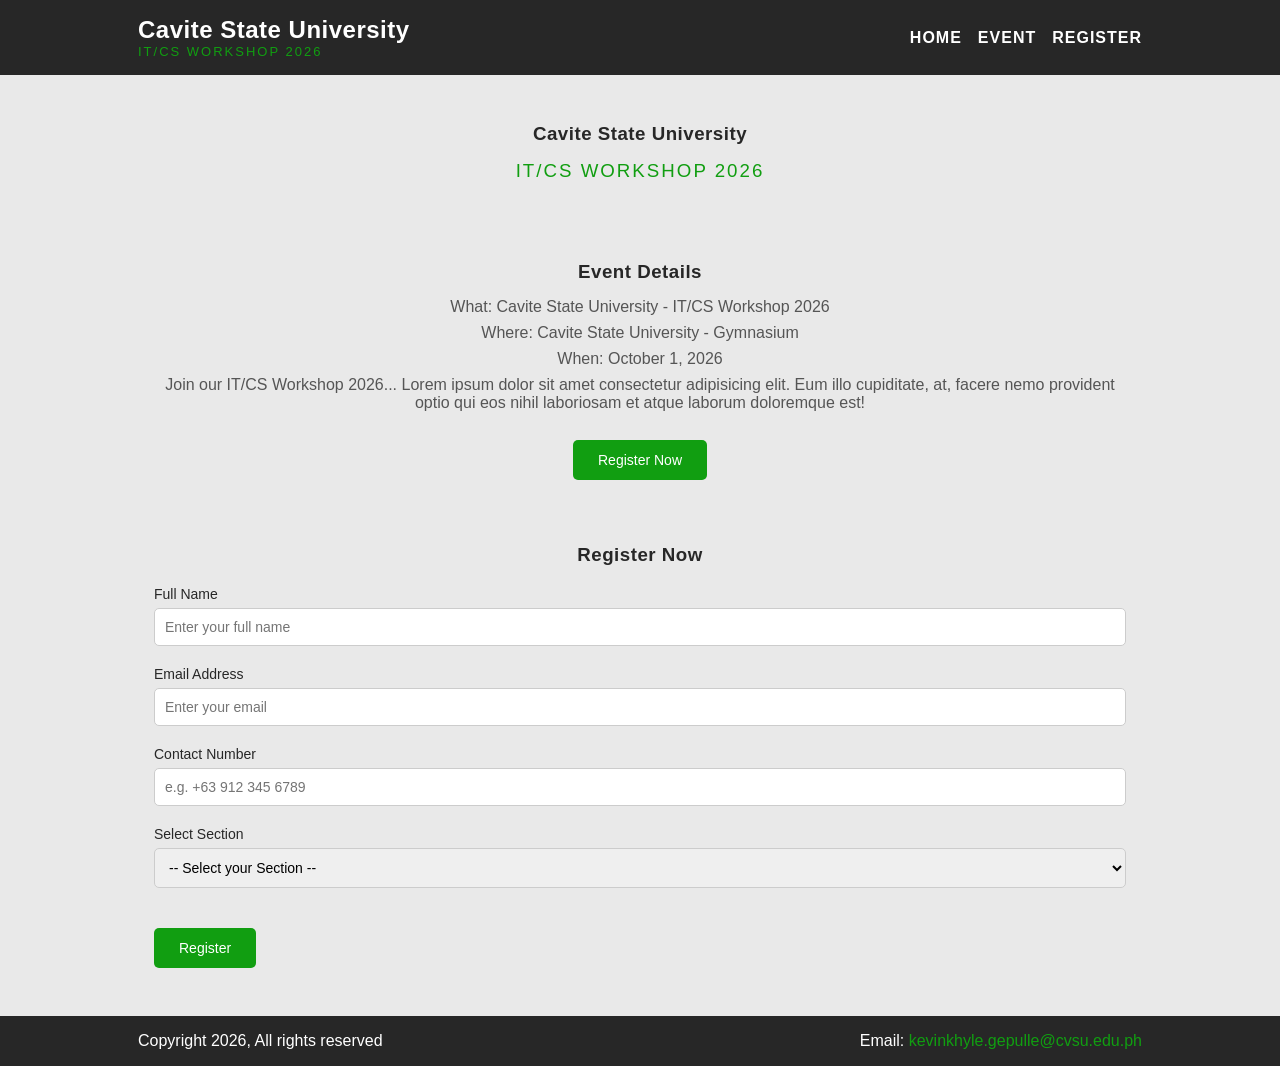
==== index.html @ 151ec272 "initial comit" ====
<!DOCTYPE html>
<html lang="en">

<head>
    <meta charset="UTF-8">
    <meta name="viewport" content="width=device-width, initial-scale=1.0">
    <title>Cavite State University - IT/CS Workshop 2026</title>

    <link rel="stylesheet" href="styles.css">
</head>

<body>
    <header>
        <div class="sub-container">
            <span class="title">
                <h2>Cavite State University</h2>
                <h3 class="uppercase normal small">IT/CS Workshop 2026</h3>
            </span>
            <nav class="navigation-bar">
                <ul>
                    <li><a href="#home">Home</a></li>
                    <li><a href="#event">Event</a></li>
                    <li><a href="#register">Register</a></li>
                </ul>
            </nav>
        </div>
    </header>
    <section class="content">
        <div class="sub-container column">
            <section class="home-section" id="home">
                <h1>Cavite State University</h1>
                <h1 class="uppercase normal">IT/CS Workshop 2026</h1>
            </section>
            <section class="event-section" id="event">
                <h1>Event Details</h1>
                <span>What: Cavite State University - IT/CS Workshop 2026</span>
                <span>Where: Cavite State University - Gymnasium</span>
                <span>When: October 1, 2026</span>
                <span>Join our IT/CS Workshop 2026... Lorem ipsum dolor sit amet consectetur adipisicing elit. Eum illo cupiditate, at, facere nemo provident optio qui eos nihil laboriosam et atque laborum doloremque est!</span>
                <button>Register Now</button>
            </section>
            <section class="register-section" id="register">
                <h1>Register Now</h1>
                <form action="#" method="post">
                    <div class="form-group">
                        <label for="fullname">Full Name</label>
                        <input type="text" id="fullname" name="fullname" placeholder="Enter your full name" required>
                    </div>

                    <div class="form-group">
                        <label for="email">Email Address</label>
                        <input type="email" id="email" name="email" placeholder="Enter your email" required>
                    </div>

                    <div class="form-group">
                        <label for="phone">Contact Number</label>
                        <input type="tel" id="phone" name="phone" placeholder="e.g. +63 912 345 6789"
                            pattern="^\+?\d{10,15}$" required>
                    </div>

                    <div class="form-group">
                        <label for="section">Select Section</label>
                        <select id="section" name="section" required>
                            <option value="">-- Select your Section --</option>
                            <option value="workshop">BSIT3A</option>
                            <option value="workshop">BSIT3B</option>
                            <option value="workshop">BSIT3C</option>
                            <option value="workshop">BSCS3A</option>
                            <option value="workshop">BSCS3B</option>
                            <option value="workshop">BSCS3C</option>
                        </select>
                    </div>

                    <button type="submit" class="btn-submit">Register</button>
                </form>
            </section>
        </div>
    </section>
    <footer>
        <div class="sub-container">
            <span class="copyright">
                <p>Copyright 2026, All rights reserved</p>
            </span>
            <span class="contacts">
                <span>Email: <a class="email"
                        href="mailto:kevinkhyle.gepulle@cvsu.edu.ph">kevinkhyle.gepulle@cvsu.edu.ph</a></span>
            </span>
        </div>
    </footer>
</body>

</html>
---- styles.css ----
*, *::before, *::after {
    box-sizing: border-box;
    margin: 0;
    padding: 0;
    font-family: Arial, Helvetica, sans-serif;
}
body {
    background-color: rgb(233, 233, 233);
}
li {
    list-style: none;
}

a {
    text-decoration: none;
}

h1, h2, h3 {
    letter-spacing: .5px;
}

h1 {
    color: rgba(39, 39, 39, 1);
    margin-bottom: 15px;
}

.small {font-size: small;}

.uppercase {
    text-transform: uppercase;
}

.normal {
    font-weight: normal;
}

header, footer, section.content {
    display: flex;
    justify-content: center;
}
header, footer {
    color: white;
    background-color: rgba(39, 39, 39, 1);
}

.sub-container {
    display: flex;
    justify-content: space-between;
    align-items: center;
    width: 100%;
    max-width: 1100px;
    padding: 1rem 3rem;
}
.sub-container.column {
    flex-direction: column;
    align-items: start;
}

.navigation-bar ul {
    display: flex;
    gap: 1rem;
}
.navigation-bar ul li a {
    color: white;
    text-transform: uppercase;
    font-weight: bold;
    letter-spacing: 1px;
}
.navigation-bar ul li a:hover {
    color: rgb(17, 158, 17);
    border-bottom: 2px solid rgb(17, 158, 17);
}

.email {
    color: rgb(17, 158, 17);
}
.email:hover {
    text-decoration: underline;
}

.home-section,
.event-section,
.register-section {
    width: 100%;
    padding: 2rem 1rem;
    border-radius: 10px;
    text-align: center;
}

.uppercase {
    text-transform: uppercase;
    letter-spacing: 2px;
}

.normal {
    font-weight: normal;
    color: rgb(17, 158, 17);
}

.event-section span {
    display: block;
    margin: 8px 0;
    color: #555;
}

button,
.btn-submit {
    margin-top: 20px;
    padding: 12px 25px;
    border: none;
    border-radius: 5px;
    background-color: rgb(17, 158, 17);
    color: white;
    cursor: pointer;
    font-size: 14px;
    transition: 0.3s ease;
}

button:hover,
.btn-submit:hover {
    background-color: rgba(39, 39, 39, 1);
}

form {
    margin-top: 20px;
    text-align: left;
}

.form-group {
    margin-bottom: 20px;
}

label {
    display: block;
    margin-bottom: 6px;
    font-size: 14px;
    color: rgba(39, 39, 39, 1);
}

input,
select {
    width: 100%;
    padding: 10px;
    border-radius: 5px;
    border: 1px solid #ccc;
    font-size: 14px;
    transition: 0.3s;
}

input:focus,
select:focus {
    outline: none;
    border-color: rgb(17, 158, 17);
}
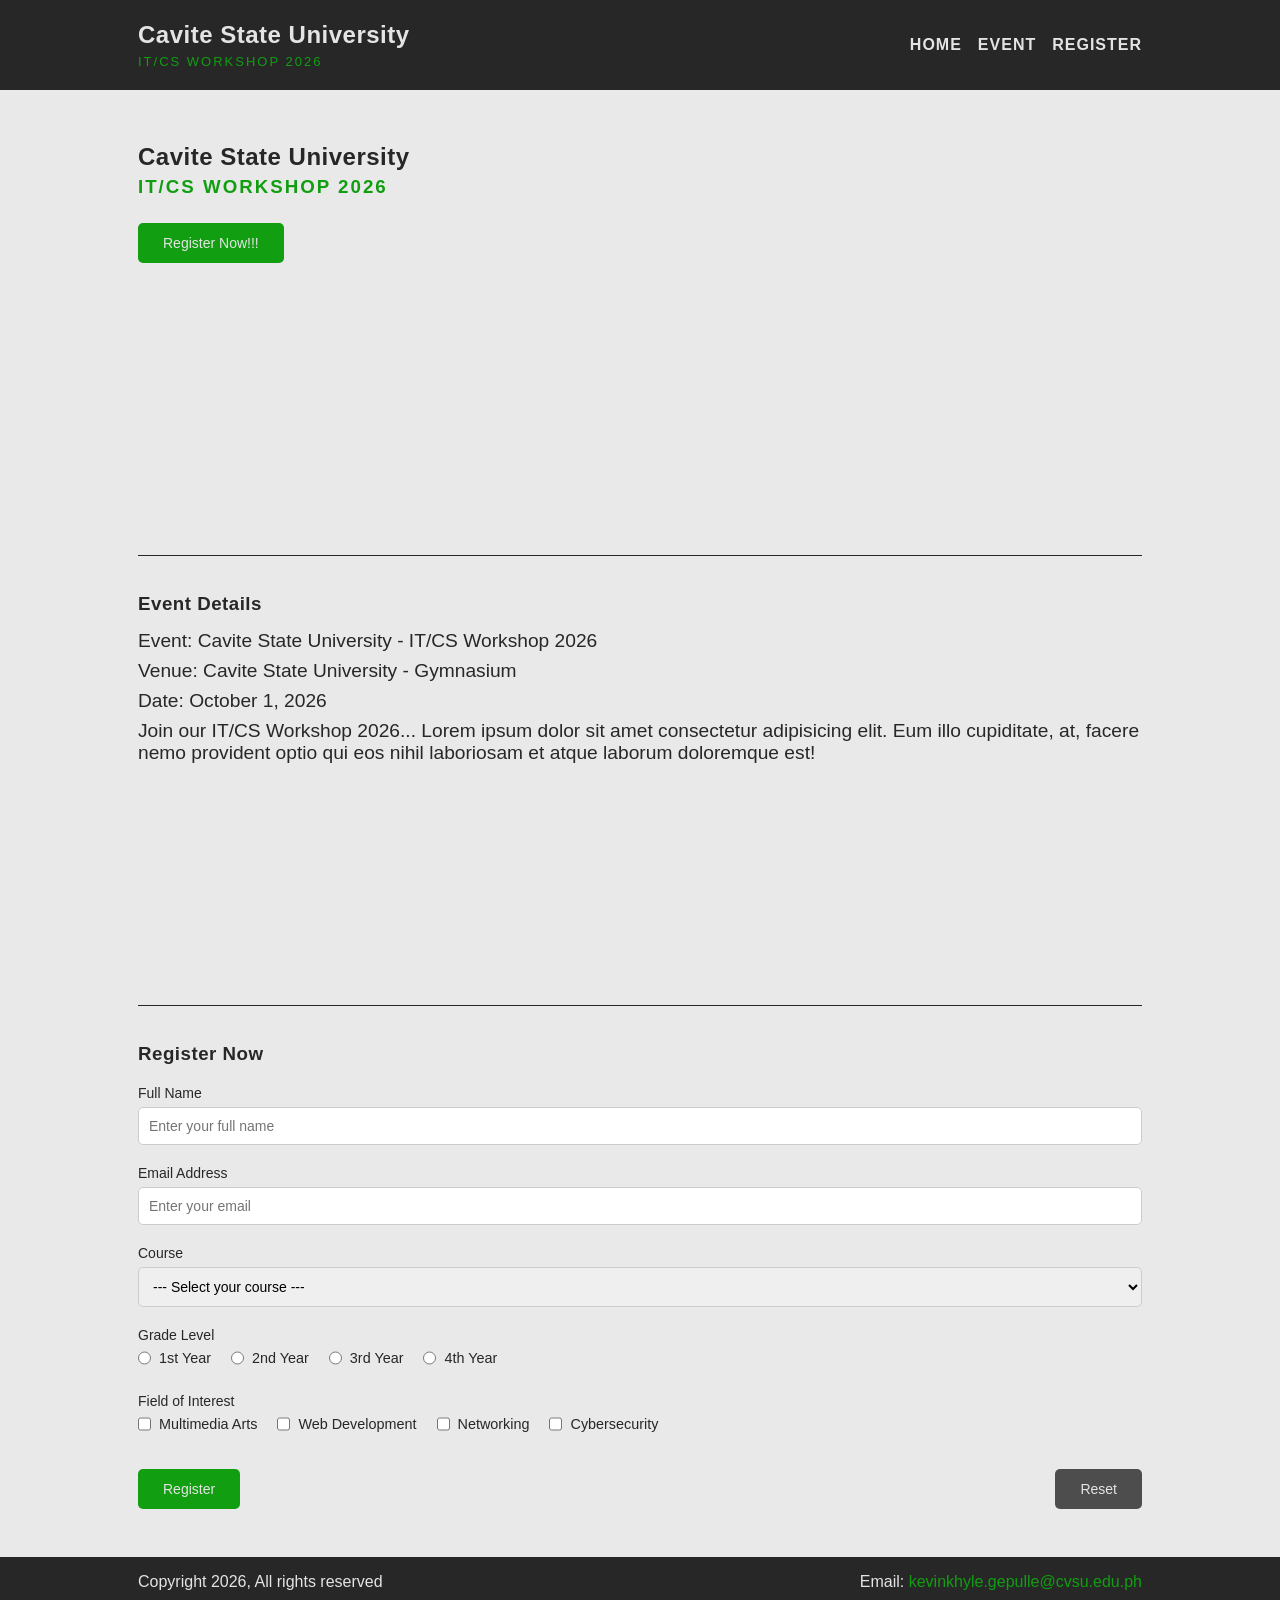
==== commit c94c6381: "part 2" ====
--- a/index.html
+++ b/index.html
@@ -13,8 +13,8 @@
     <header>
         <div class="sub-container">
             <span class="title">
-                <h2>Cavite State University</h2>
-                <h3 class="uppercase normal small">IT/CS Workshop 2026</h3>
+                <h2 class="light">Cavite State University</h2>
+                <h3 class="uppercase normal small highlight">IT/CS Workshop 2026</h3>
             </span>
             <nav class="navigation-bar">
                 <ul>
@@ -28,16 +28,18 @@
     <section class="content">
         <div class="sub-container column">
             <section class="home-section" id="home">
-                <h1>Cavite State University</h1>
-                <h1 class="uppercase normal">IT/CS Workshop 2026</h1>
+                <h2>Cavite State University</h2>
+                <h1 class="uppercase highlight">IT/CS Workshop 2026</h1>
+                <button>Register Now!!!</button>
             </section>
             <section class="event-section" id="event">
                 <h1>Event Details</h1>
-                <span>What: Cavite State University - IT/CS Workshop 2026</span>
-                <span>Where: Cavite State University - Gymnasium</span>
-                <span>When: October 1, 2026</span>
-                <span>Join our IT/CS Workshop 2026... Lorem ipsum dolor sit amet consectetur adipisicing elit. Eum illo cupiditate, at, facere nemo provident optio qui eos nihil laboriosam et atque laborum doloremque est!</span>
-                <button>Register Now</button>
+                <span>Event: Cavite State University - IT/CS Workshop 2026</span>
+                <span>Venue: Cavite State University - Gymnasium</span>
+                <span>Date: October 1, 2026</span>
+                <span>Join our IT/CS Workshop 2026... Lorem ipsum dolor sit amet consectetur adipisicing elit. Eum illo
+                    cupiditate, at, facere nemo provident optio qui eos nihil laboriosam et atque laborum doloremque
+                    est!</span>
             </section>
             <section class="register-section" id="register">
                 <h1>Register Now</h1>
@@ -53,25 +55,46 @@
                     </div>
 
                     <div class="form-group">
-                        <label for="phone">Contact Number</label>
-                        <input type="tel" id="phone" name="phone" placeholder="e.g. +63 912 345 6789"
-                            pattern="^\+?\d{10,15}$" required>
+                        <label for="course">Course</label>
+                        <select id="course">
+                            <option value="">--- Select your course ---</option>
+                            <option value="bsit">BS in Information Technology</option>
+                            <option value="bscs">BS in Computer Science</option>
+                        </select>
                     </div>
 
                     <div class="form-group">
-                        <label for="section">Select Section</label>
-                        <select id="section" name="section" required>
-                            <option value="">-- Select your Section --</option>
-                            <option value="workshop">BSIT3A</option>
-                            <option value="workshop">BSIT3B</option>
-                            <option value="workshop">BSIT3C</option>
-                            <option value="workshop">BSCS3A</option>
-                            <option value="workshop">BSCS3B</option>
-                            <option value="workshop">BSCS3C</option>
-                        </select>
+                        <label>Grade Level</label>
+                        <div class="flex-row">
+                            <label class="check-item"><input type="radio" name="level" value="1st Year"> 1st
+                                Year</label>
+                            <label class="check-item"><input type="radio" name="level" value="2nd Year"> 2nd
+                                Year</label>
+                            <label class="check-item"><input type="radio" name="level" value="3rd Year"> 3rd
+                                Year</label>
+                            <label class="check-item"><input type="radio" name="level" value="4th Year"> 4th
+                                Year</label>
+                        </div>
                     </div>
 
-                    <button type="submit" class="btn-submit">Register</button>
+                    <div class="form-group">
+                        <label>Field of Interest</label>
+                        <div class="flex-row">
+                            <label class="check-item"><input type="checkbox" name="interest" value="Multimedia Arts">
+                                Multimedia Arts</label>
+                            <label class="check-item"><input type="checkbox" name="interest" value="Web Development">
+                                Web Development</label>
+                            <label class="check-item"><input type="checkbox" name="interest" value="Networking">
+                                Networking</label>
+                            <label class="check-item"><input type="checkbox" name="interest" value="Cybersecurity">
+                                Cybersecurity</label>
+                        </div>
+                    </div>
+
+                    <div class="button-group">
+                        <button type="submit" class="btn-submit">Register</button>
+                        <button type="reset" class="btn-reset">Reset</button>
+                    </div>
                 </form>
             </section>
         </div>
--- a/styles.css
+++ b/styles.css
@@ -1,12 +1,16 @@
-*, *::before, *::after {
+*,
+*::before,
+*::after {
     box-sizing: border-box;
     margin: 0;
     padding: 0;
     font-family: Arial, Helvetica, sans-serif;
 }
+
 body {
     background-color: rgb(233, 233, 233);
 }
+
 li {
     list-style: none;
 }
@@ -15,31 +19,49 @@
     text-decoration: none;
 }
 
-h1, h2, h3 {
+h1,
+h2,
+h3 {
     letter-spacing: .5px;
+    margin: 5px 0;
+    color: rgba(39, 39, 39, 1);
 }
 
 h1 {
-    color: rgba(39, 39, 39, 1);
     margin-bottom: 15px;
 }
 
-.small {font-size: small;}
+.small {
+    font-size: small;
+}
 
 .uppercase {
     text-transform: uppercase;
+    letter-spacing: 2px;
 }
 
 .normal {
     font-weight: normal;
 }
 
-header, footer, section.content {
+.highlight {
+    color: rgb(17, 158, 17);
+}
+
+.light {
+    color: #e4e4e4;
+}
+
+header,
+footer,
+section.content {
     display: flex;
     justify-content: center;
 }
-header, footer {
-    color: white;
+
+header,
+footer {
+    color: #e4e4e4;
     background-color: rgba(39, 39, 39, 1);
 }
 
@@ -51,6 +73,7 @@
     max-width: 1100px;
     padding: 1rem 3rem;
 }
+
 .sub-container.column {
     flex-direction: column;
     align-items: start;
@@ -60,12 +83,14 @@
     display: flex;
     gap: 1rem;
 }
+
 .navigation-bar ul li a {
-    color: white;
+    color: #e4e4e4;
     text-transform: uppercase;
     font-weight: bold;
     letter-spacing: 1px;
 }
+
 .navigation-bar ul li a:hover {
     color: rgb(17, 158, 17);
     border-bottom: 2px solid rgb(17, 158, 17);
@@ -74,51 +99,61 @@
 .email {
     color: rgb(17, 158, 17);
 }
+
 .email:hover {
     text-decoration: underline;
+}
+
+.home-section,
+.event-section {
+    border-bottom: 1px solid rgba(39, 39, 39, 1);
 }
 
 .home-section,
 .event-section,
 .register-section {
     width: 100%;
-    padding: 2rem 1rem;
-    border-radius: 10px;
-    text-align: center;
-}
-
-.uppercase {
-    text-transform: uppercase;
-    letter-spacing: 2px;
-}
-
-.normal {
-    font-weight: normal;
-    color: rgb(17, 158, 17);
+    min-height: 50vh;
+    padding: 2rem 0;
+    /* border-radius: 10px; */
 }
 
 .event-section span {
     display: block;
     margin: 8px 0;
-    color: #555;
-}
-
-button,
-.btn-submit {
-    margin-top: 20px;
+    color: rgba(39, 39, 39, 1);
+    font-size: larger;
+}
+
+.button-group {
+    display: flex;
+    justify-content: space-between;
+}
+
+button {
+    margin-top: 10px;
     padding: 12px 25px;
     border: none;
     border-radius: 5px;
-    background-color: rgb(17, 158, 17);
-    color: white;
+    color: #e4e4e4;
     cursor: pointer;
     font-size: 14px;
     transition: 0.3s ease;
+    background-color: rgb(17, 158, 17);
 }
 
 button:hover,
 .btn-submit:hover {
+    opacity: 0.8;
+}
+
+.btn-reset {
     background-color: rgba(39, 39, 39, 1);
+    opacity: 0.8;
+}
+
+.btn-reset:hover {
+    opacity: 0.6;
 }
 
 form {
@@ -128,6 +163,20 @@
 
 .form-group {
     margin-bottom: 20px;
+}
+
+.flex-row {
+    display: flex;
+    gap: 20px;
+    margin-top: 5px;
+}
+
+.check-item {
+    display: flex;
+    align-items: center;
+    gap: 8px;
+    font-size: 0.9rem;
+    cursor: pointer;
 }
 
 label {
@@ -147,6 +196,14 @@
     transition: 0.3s;
 }
 
+input[type="checkbox"],
+input[type="radio"] {
+    width: auto;
+    height: 18px;
+    accent-color: rgba(39, 39, 39, 1);
+    cursor: pointer;
+}
+
 input:focus,
 select:focus {
     outline: none;
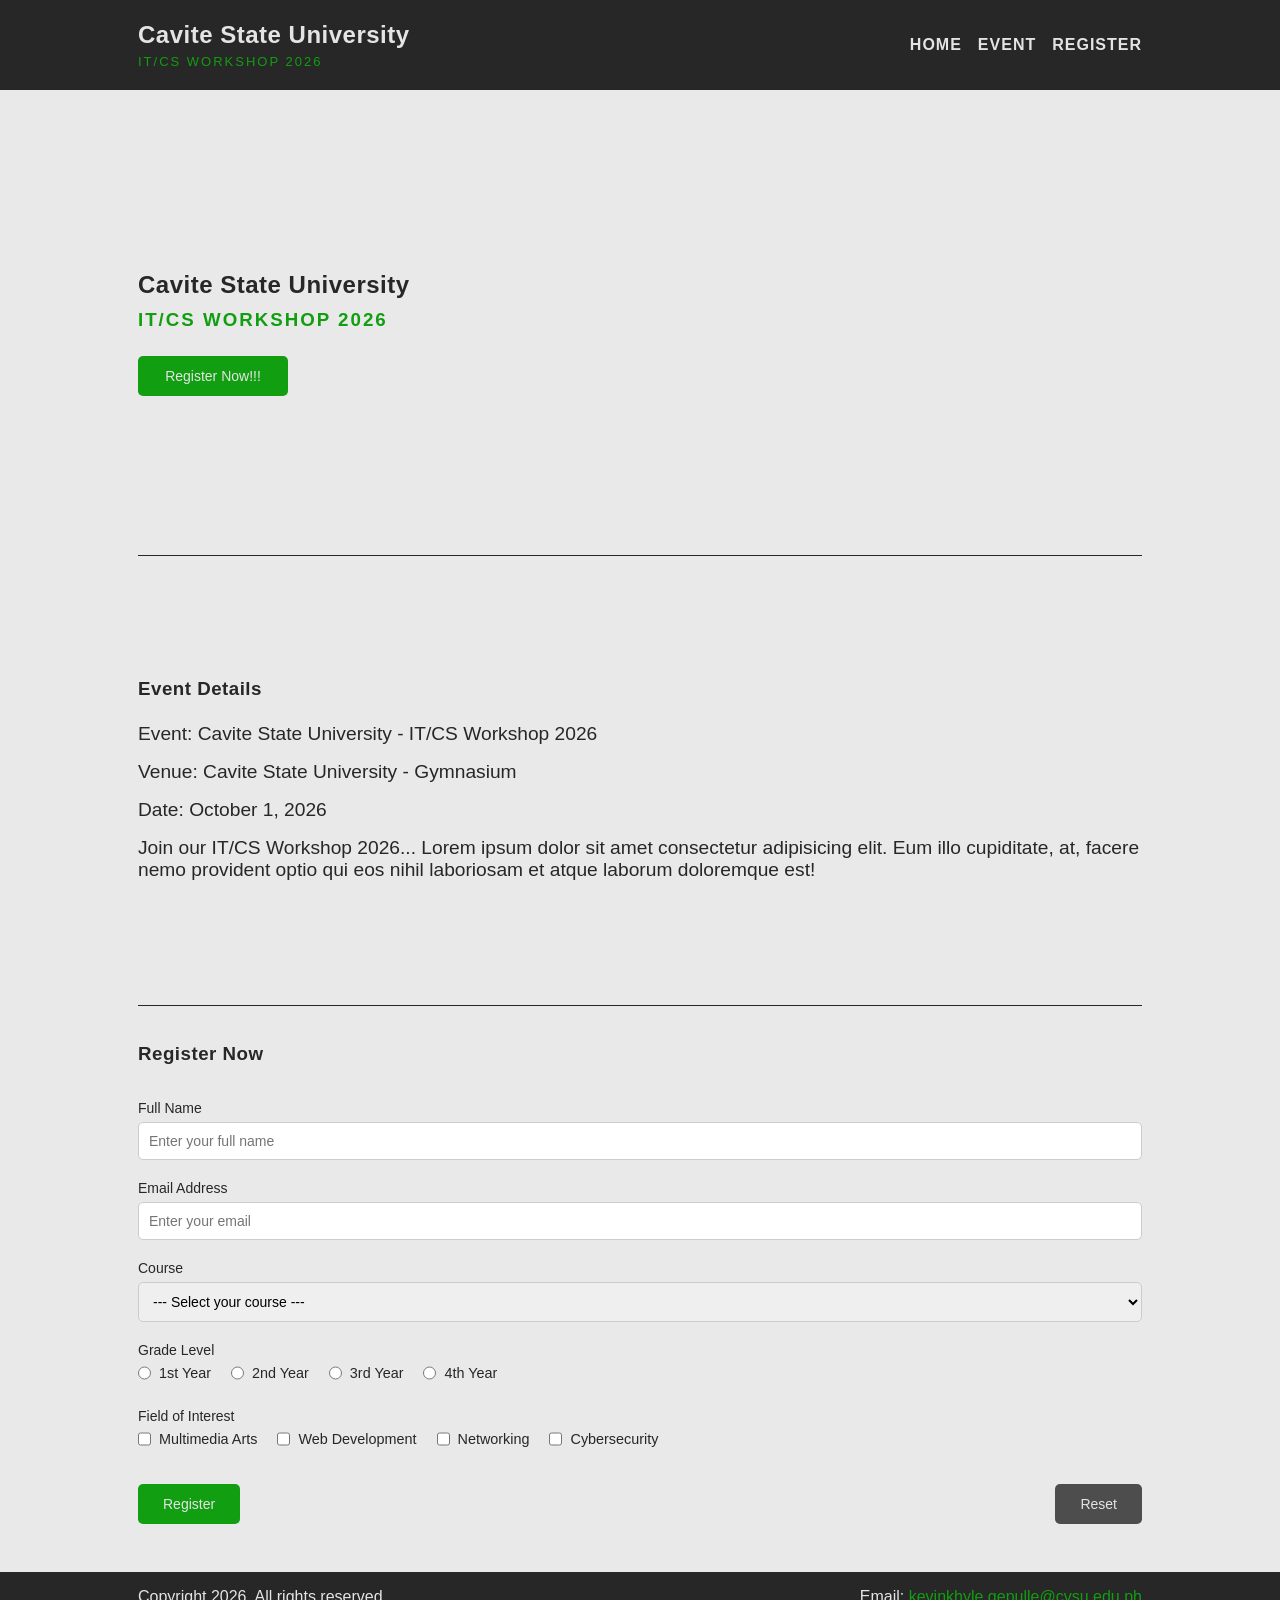
==== commit 3482c9f4: "part 2 - v2.1" ====
--- a/index.html
+++ b/index.html
@@ -1,115 +1,160 @@
-<!DOCTYPE html>
+<!doctype html>
 <html lang="en">
-
-<head>
-    <meta charset="UTF-8">
-    <meta name="viewport" content="width=device-width, initial-scale=1.0">
+  <head>
+    <meta charset="UTF-8" />
+    <meta name="viewport" content="width=device-width, initial-scale=1.0" />
     <title>Cavite State University - IT/CS Workshop 2026</title>
 
-    <link rel="stylesheet" href="styles.css">
-</head>
+    <link rel="stylesheet" href="styles.css" />
+  </head>
 
-<body>
+  <body>
     <header>
-        <div class="sub-container">
-            <span class="title">
-                <h2 class="light">Cavite State University</h2>
-                <h3 class="uppercase normal small highlight">IT/CS Workshop 2026</h3>
-            </span>
-            <nav class="navigation-bar">
-                <ul>
-                    <li><a href="#home">Home</a></li>
-                    <li><a href="#event">Event</a></li>
-                    <li><a href="#register">Register</a></li>
-                </ul>
-            </nav>
-        </div>
+      <div class="sub-container">
+        <span class="title">
+          <h2 class="light">Cavite State University</h2>
+          <h3 class="uppercase normal small highlight">IT/CS Workshop 2026</h3>
+        </span>
+        <nav class="navigation-bar">
+          <ul>
+            <li><a href="#home">Home</a></li>
+            <li><a href="#event">Event</a></li>
+            <li><a href="#register">Register</a></li>
+          </ul>
+        </nav>
+      </div>
     </header>
     <section class="content">
-        <div class="sub-container column">
-            <section class="home-section" id="home">
-                <h2>Cavite State University</h2>
-                <h1 class="uppercase highlight">IT/CS Workshop 2026</h1>
-                <button>Register Now!!!</button>
-            </section>
-            <section class="event-section" id="event">
-                <h1>Event Details</h1>
-                <span>Event: Cavite State University - IT/CS Workshop 2026</span>
-                <span>Venue: Cavite State University - Gymnasium</span>
-                <span>Date: October 1, 2026</span>
-                <span>Join our IT/CS Workshop 2026... Lorem ipsum dolor sit amet consectetur adipisicing elit. Eum illo
-                    cupiditate, at, facere nemo provident optio qui eos nihil laboriosam et atque laborum doloremque
-                    est!</span>
-            </section>
-            <section class="register-section" id="register">
-                <h1>Register Now</h1>
-                <form action="#" method="post">
-                    <div class="form-group">
-                        <label for="fullname">Full Name</label>
-                        <input type="text" id="fullname" name="fullname" placeholder="Enter your full name" required>
-                    </div>
+      <div class="sub-container column">
+        <section class="home-section" id="home">
+          <h2>Cavite State University</h2>
+          <h1 class="uppercase highlight">IT/CS Workshop 2026</h1>
+          <a href="#register" class="button">Register Now!!!</a>
+        </section>
+        <section class="event-section" id="event">
+          <h1>Event Details</h1>
+          <span>Event: Cavite State University - IT/CS Workshop 2026</span>
+          <span>Venue: Cavite State University - Gymnasium</span>
+          <span>Date: October 1, 2026</span>
+          <span
+            >Join our IT/CS Workshop 2026... Lorem ipsum dolor sit amet
+            consectetur adipisicing elit. Eum illo cupiditate, at, facere nemo
+            provident optio qui eos nihil laboriosam et atque laborum doloremque
+            est!</span
+          >
+        </section>
+        <section class="register-section" id="register">
+          <h1>Register Now</h1>
+          <form action="#" method="post">
+            <div class="form-group">
+              <label for="fullname">Full Name</label>
+              <input
+                type="text"
+                id="fullname"
+                name="fullname"
+                placeholder="Enter your full name"
+                required
+              />
+            </div>
 
-                    <div class="form-group">
-                        <label for="email">Email Address</label>
-                        <input type="email" id="email" name="email" placeholder="Enter your email" required>
-                    </div>
+            <div class="form-group">
+              <label for="email">Email Address</label>
+              <input
+                type="email"
+                id="email"
+                name="email"
+                placeholder="Enter your email"
+                required
+              />
+            </div>
 
-                    <div class="form-group">
-                        <label for="course">Course</label>
-                        <select id="course">
-                            <option value="">--- Select your course ---</option>
-                            <option value="bsit">BS in Information Technology</option>
-                            <option value="bscs">BS in Computer Science</option>
-                        </select>
-                    </div>
+            <div class="form-group">
+              <label for="course">Course</label>
+              <select id="course">
+                <option value="">--- Select your course ---</option>
+                <option value="bsit">BS in Information Technology</option>
+                <option value="bscs">BS in Computer Science</option>
+              </select>
+            </div>
 
-                    <div class="form-group">
-                        <label>Grade Level</label>
-                        <div class="flex-row">
-                            <label class="check-item"><input type="radio" name="level" value="1st Year"> 1st
-                                Year</label>
-                            <label class="check-item"><input type="radio" name="level" value="2nd Year"> 2nd
-                                Year</label>
-                            <label class="check-item"><input type="radio" name="level" value="3rd Year"> 3rd
-                                Year</label>
-                            <label class="check-item"><input type="radio" name="level" value="4th Year"> 4th
-                                Year</label>
-                        </div>
-                    </div>
+            <div class="form-group">
+              <label>Grade Level</label>
+              <div class="flex-row">
+                <label class="check-item"
+                  ><input type="radio" name="level" value="1st Year" /> 1st
+                  Year</label
+                >
+                <label class="check-item"
+                  ><input type="radio" name="level" value="2nd Year" /> 2nd
+                  Year</label
+                >
+                <label class="check-item"
+                  ><input type="radio" name="level" value="3rd Year" /> 3rd
+                  Year</label
+                >
+                <label class="check-item"
+                  ><input type="radio" name="level" value="4th Year" /> 4th
+                  Year</label
+                >
+              </div>
+            </div>
 
-                    <div class="form-group">
-                        <label>Field of Interest</label>
-                        <div class="flex-row">
-                            <label class="check-item"><input type="checkbox" name="interest" value="Multimedia Arts">
-                                Multimedia Arts</label>
-                            <label class="check-item"><input type="checkbox" name="interest" value="Web Development">
-                                Web Development</label>
-                            <label class="check-item"><input type="checkbox" name="interest" value="Networking">
-                                Networking</label>
-                            <label class="check-item"><input type="checkbox" name="interest" value="Cybersecurity">
-                                Cybersecurity</label>
-                        </div>
-                    </div>
+            <div class="form-group">
+              <label>Field of Interest</label>
+              <div class="flex-row">
+                <label class="check-item"
+                  ><input
+                    type="checkbox"
+                    name="interest"
+                    value="Multimedia Arts"
+                  />
+                  Multimedia Arts</label
+                >
+                <label class="check-item"
+                  ><input
+                    type="checkbox"
+                    name="interest"
+                    value="Web Development"
+                  />
+                  Web Development</label
+                >
+                <label class="check-item"
+                  ><input type="checkbox" name="interest" value="Networking" />
+                  Networking</label
+                >
+                <label class="check-item"
+                  ><input
+                    type="checkbox"
+                    name="interest"
+                    value="Cybersecurity"
+                  />
+                  Cybersecurity</label
+                >
+              </div>
+            </div>
 
-                    <div class="button-group">
-                        <button type="submit" class="btn-submit">Register</button>
-                        <button type="reset" class="btn-reset">Reset</button>
-                    </div>
-                </form>
-            </section>
-        </div>
+            <div class="button-group">
+              <button type="submit" class="btn-submit">Register</button>
+              <button type="reset" class="btn-reset">Reset</button>
+            </div>
+          </form>
+        </section>
+      </div>
     </section>
     <footer>
-        <div class="sub-container">
-            <span class="copyright">
-                <p>Copyright 2026, All rights reserved</p>
-            </span>
-            <span class="contacts">
-                <span>Email: <a class="email"
-                        href="mailto:kevinkhyle.gepulle@cvsu.edu.ph">kevinkhyle.gepulle@cvsu.edu.ph</a></span>
-            </span>
-        </div>
+      <div class="sub-container">
+        <span class="copyright">
+          <p>Copyright 2026, All rights reserved</p>
+        </span>
+        <span class="contacts">
+          <span
+            >Email:
+            <a class="email" href="mailto:kevinkhyle.gepulle@cvsu.edu.ph"
+              >kevinkhyle.gepulle@cvsu.edu.ph</a
+            ></span
+          >
+        </span>
+      </div>
     </footer>
-</body>
-
-</html>+  </body>
+</html>
--- a/styles.css
+++ b/styles.css
@@ -1,211 +1,221 @@
 *,
 *::before,
 *::after {
-    box-sizing: border-box;
-    margin: 0;
-    padding: 0;
-    font-family: Arial, Helvetica, sans-serif;
+  box-sizing: border-box;
+  margin: 0;
+  padding: 0;
+  font-family: Arial, Helvetica, sans-serif;
 }
 
 body {
-    background-color: rgb(233, 233, 233);
+  background-color: rgb(233, 233, 233);
 }
 
 li {
-    list-style: none;
+  list-style: none;
 }
 
 a {
-    text-decoration: none;
+  text-decoration: none;
 }
 
 h1,
 h2,
 h3 {
-    letter-spacing: .5px;
-    margin: 5px 0;
-    color: rgba(39, 39, 39, 1);
+  letter-spacing: 0.5px;
+  margin: 5px 0;
+  color: rgba(39, 39, 39, 1);
 }
 
 h1 {
-    margin-bottom: 15px;
+  margin-bottom: 15px;
 }
 
 .small {
-    font-size: small;
+  font-size: small;
 }
 
 .uppercase {
-    text-transform: uppercase;
-    letter-spacing: 2px;
+  text-transform: uppercase;
+  letter-spacing: 2px;
 }
 
 .normal {
-    font-weight: normal;
+  font-weight: normal;
 }
 
 .highlight {
-    color: rgb(17, 158, 17);
+  color: rgb(17, 158, 17);
 }
 
 .light {
-    color: #e4e4e4;
+  color: #e4e4e4;
 }
 
 header,
 footer,
 section.content {
-    display: flex;
-    justify-content: center;
+  display: flex;
+  justify-content: center;
 }
 
 header,
 footer {
-    color: #e4e4e4;
-    background-color: rgba(39, 39, 39, 1);
+  color: #e4e4e4;
+  background-color: rgba(39, 39, 39, 1);
 }
 
 .sub-container {
-    display: flex;
-    justify-content: space-between;
-    align-items: center;
-    width: 100%;
-    max-width: 1100px;
-    padding: 1rem 3rem;
+  display: flex;
+  justify-content: space-between;
+  align-items: center;
+  width: 100%;
+  max-width: 1100px;
+  padding: 1rem 3rem;
 }
 
 .sub-container.column {
-    flex-direction: column;
-    align-items: start;
+  flex-direction: column;
+  justify-content: center;
 }
 
 .navigation-bar ul {
-    display: flex;
-    gap: 1rem;
+  display: flex;
+  gap: 1rem;
 }
 
 .navigation-bar ul li a {
-    color: #e4e4e4;
-    text-transform: uppercase;
-    font-weight: bold;
-    letter-spacing: 1px;
+  color: #e4e4e4;
+  text-transform: uppercase;
+  font-weight: bold;
+  letter-spacing: 1px;
 }
 
 .navigation-bar ul li a:hover {
-    color: rgb(17, 158, 17);
-    border-bottom: 2px solid rgb(17, 158, 17);
+  color: rgb(17, 158, 17);
+  border-bottom: 2px solid rgb(17, 158, 17);
 }
 
 .email {
-    color: rgb(17, 158, 17);
+  color: rgb(17, 158, 17);
 }
 
 .email:hover {
-    text-decoration: underline;
+  text-decoration: underline;
 }
 
 .home-section,
 .event-section {
-    border-bottom: 1px solid rgba(39, 39, 39, 1);
+  border-bottom: 1px solid rgba(39, 39, 39, 1);
 }
 
 .home-section,
 .event-section,
 .register-section {
-    width: 100%;
-    min-height: 50vh;
-    padding: 2rem 0;
-    /* border-radius: 10px; */
+  width: 100%;
+  min-height: 50vh;
+  padding: 2rem 0;
+
+  display: flex;
+  flex-direction: column;
+  justify-content: center;
 }
 
 .event-section span {
-    display: block;
-    margin: 8px 0;
-    color: rgba(39, 39, 39, 1);
-    font-size: larger;
+  display: block;
+  margin: 8px 0;
+  color: rgba(39, 39, 39, 1);
+  font-size: larger;
 }
 
 .button-group {
-    display: flex;
-    justify-content: space-between;
-}
-
+  display: flex;
+  justify-content: space-between;
+}
+
+a.button {
+  width: 150px;
+  text-align: center;
+}
+
+a.button,
 button {
-    margin-top: 10px;
-    padding: 12px 25px;
-    border: none;
-    border-radius: 5px;
-    color: #e4e4e4;
-    cursor: pointer;
-    font-size: 14px;
-    transition: 0.3s ease;
-    background-color: rgb(17, 158, 17);
-}
-
+  margin-top: 10px;
+  padding: 12px 25px;
+  border: none;
+  border-radius: 5px;
+  color: #e4e4e4;
+  cursor: pointer;
+  font-size: 14px;
+  transition: 0.3s ease;
+  background-color: rgb(17, 158, 17);
+}
+
+a.button:hover,
 button:hover,
 .btn-submit:hover {
-    opacity: 0.8;
+  opacity: 0.8;
 }
 
 .btn-reset {
-    background-color: rgba(39, 39, 39, 1);
-    opacity: 0.8;
+  background-color: rgba(39, 39, 39, 1);
+  opacity: 0.8;
 }
 
 .btn-reset:hover {
-    opacity: 0.6;
+  opacity: 0.6;
 }
 
 form {
-    margin-top: 20px;
-    text-align: left;
+  margin-top: 20px;
+  text-align: left;
 }
 
 .form-group {
-    margin-bottom: 20px;
+  margin-bottom: 20px;
 }
 
 .flex-row {
-    display: flex;
-    gap: 20px;
-    margin-top: 5px;
+  display: flex;
+  gap: 20px;
+  margin-top: 5px;
 }
 
 .check-item {
-    display: flex;
-    align-items: center;
-    gap: 8px;
-    font-size: 0.9rem;
-    cursor: pointer;
+  display: flex;
+  align-items: center;
+  gap: 8px;
+  font-size: 0.9rem;
+  cursor: pointer;
 }
 
 label {
-    display: block;
-    margin-bottom: 6px;
-    font-size: 14px;
-    color: rgba(39, 39, 39, 1);
+  display: block;
+  margin-bottom: 6px;
+  font-size: 14px;
+  color: rgba(39, 39, 39, 1);
 }
 
 input,
 select {
-    width: 100%;
-    padding: 10px;
-    border-radius: 5px;
-    border: 1px solid #ccc;
-    font-size: 14px;
-    transition: 0.3s;
+  width: 100%;
+  padding: 10px;
+  border-radius: 5px;
+  border: 1px solid #ccc;
+  font-size: 14px;
+  transition: 0.3s;
 }
 
 input[type="checkbox"],
 input[type="radio"] {
-    width: auto;
-    height: 18px;
-    accent-color: rgba(39, 39, 39, 1);
-    cursor: pointer;
+  width: auto;
+  height: 18px;
+  accent-color: rgba(39, 39, 39, 1);
+  cursor: pointer;
 }
 
 input:focus,
 select:focus {
-    outline: none;
-    border-color: rgb(17, 158, 17);
-}+  outline: none;
+  border-color: rgb(17, 158, 17);
+}
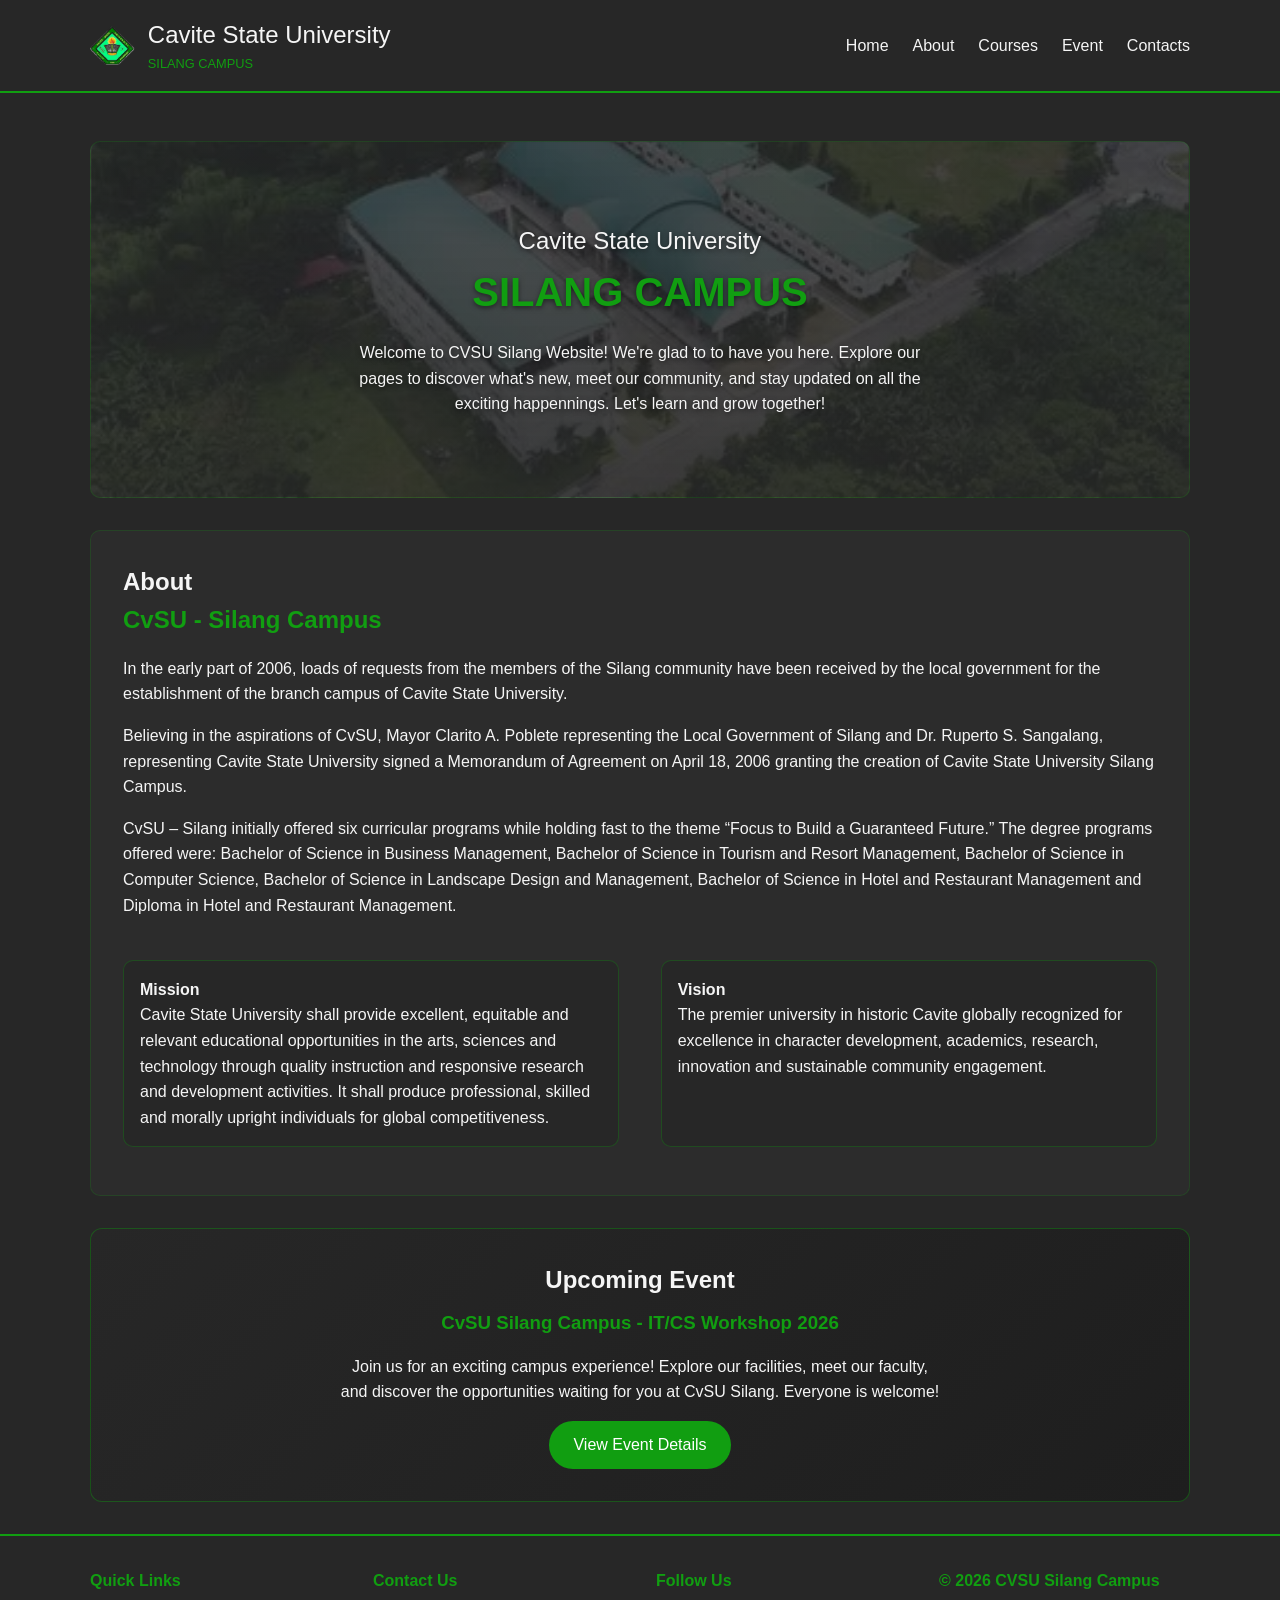
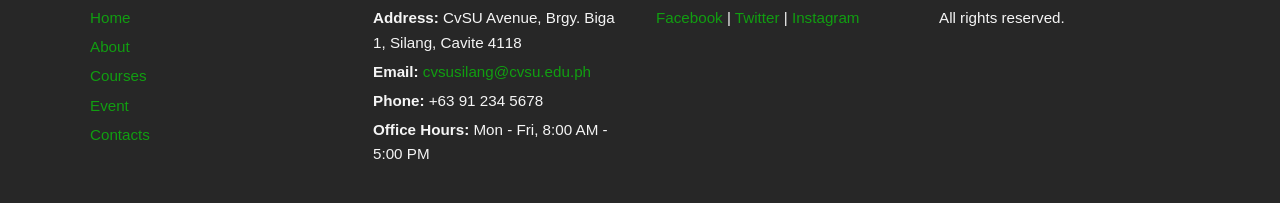
==== commit 51e88f45: "Add event page and update styles for improved layout and responsiveness - Created a new events.html " ====
--- a/index.html
+++ b/index.html
@@ -3,157 +3,161 @@
   <head>
     <meta charset="UTF-8" />
     <meta name="viewport" content="width=device-width, initial-scale=1.0" />
-    <title>Cavite State University - IT/CS Workshop 2026</title>
+    <title>Home | Cavite State University - Silang Campus</title>
 
-    <link rel="stylesheet" href="styles.css" />
+    <link rel="stylesheet" href="css/styles.css" />
+    <link rel="icon" type="image/png" href="assets/logo.png" />
+    <script src="js/script.js" defer></script>
   </head>
 
   <body>
     <header>
       <div class="sub-container">
         <span class="title">
-          <h2 class="light">Cavite State University</h2>
-          <h3 class="uppercase normal small highlight">IT/CS Workshop 2026</h3>
+          <img src="assets/logo.png" alt="CvSU Logo" class="logo" />
+          <div>
+            <h2 class="light">Cavite State University</h2>
+            <h3 class="uppercase normal small highlight">Silang Campus</h3>
+          </div>
         </span>
         <nav class="navigation-bar">
           <ul>
-            <li><a href="#home">Home</a></li>
-            <li><a href="#event">Event</a></li>
-            <li><a href="#register">Register</a></li>
+            <li><a href="index.html">Home</a></li>
+            <li><a href="index.html#about">About</a></li>
+            <li><a href="courses.html">Courses</a></li>
+            <li><a href="events.html">Event</a></li>
+            <li><a href="contact.html">Contacts</a></li>
           </ul>
         </nav>
       </div>
     </header>
     <section class="content">
       <div class="sub-container column">
-        <section class="home-section" id="home">
-          <h2>Cavite State University</h2>
-          <h1 class="uppercase highlight">IT/CS Workshop 2026</h1>
-          <a href="#register" class="button">Register Now!!!</a>
+        <section class="home-section background home-welcome-card" id="home">
+          <h2 class="shadow">Cavite State University</h2>
+          <h1 class="uppercase highlight shadow">Silang Campus</h1>
+          <p class="shadow">
+            Welcome to CVSU Silang Website! We're glad to to have you here.
+            Explore our pages to discover what's new, meet our community, and
+            stay updated on all the exciting happennings. Let's learn and grow
+            together!
+          </p>
+          <div class="blur"></div>
         </section>
-        <section class="event-section" id="event">
-          <h1>Event Details</h1>
-          <span>Event: Cavite State University - IT/CS Workshop 2026</span>
-          <span>Venue: Cavite State University - Gymnasium</span>
-          <span>Date: October 1, 2026</span>
-          <span
-            >Join our IT/CS Workshop 2026... Lorem ipsum dolor sit amet
-            consectetur adipisicing elit. Eum illo cupiditate, at, facere nemo
-            provident optio qui eos nihil laboriosam et atque laborum doloremque
-            est!</span
-          >
-        </section>
-        <section class="register-section" id="register">
-          <h1>Register Now</h1>
-          <form action="#" method="post">
-            <div class="form-group">
-              <label for="fullname">Full Name</label>
-              <input
-                type="text"
-                id="fullname"
-                name="fullname"
-                placeholder="Enter your full name"
-                required
-              />
-            </div>
-
-            <div class="form-group">
-              <label for="email">Email Address</label>
-              <input
-                type="email"
-                id="email"
-                name="email"
-                placeholder="Enter your email"
-                required
-              />
-            </div>
-
-            <div class="form-group">
-              <label for="course">Course</label>
-              <select id="course">
-                <option value="">--- Select your course ---</option>
-                <option value="bsit">BS in Information Technology</option>
-                <option value="bscs">BS in Computer Science</option>
-              </select>
-            </div>
-
-            <div class="form-group">
-              <label>Grade Level</label>
-              <div class="flex-row">
-                <label class="check-item"
-                  ><input type="radio" name="level" value="1st Year" /> 1st
-                  Year</label
-                >
-                <label class="check-item"
-                  ><input type="radio" name="level" value="2nd Year" /> 2nd
-                  Year</label
-                >
-                <label class="check-item"
-                  ><input type="radio" name="level" value="3rd Year" /> 3rd
-                  Year</label
-                >
-                <label class="check-item"
-                  ><input type="radio" name="level" value="4th Year" /> 4th
-                  Year</label
-                >
-              </div>
-            </div>
-
-            <div class="form-group">
-              <label>Field of Interest</label>
-              <div class="flex-row">
-                <label class="check-item"
-                  ><input
-                    type="checkbox"
-                    name="interest"
-                    value="Multimedia Arts"
-                  />
-                  Multimedia Arts</label
-                >
-                <label class="check-item"
-                  ><input
-                    type="checkbox"
-                    name="interest"
-                    value="Web Development"
-                  />
-                  Web Development</label
-                >
-                <label class="check-item"
-                  ><input type="checkbox" name="interest" value="Networking" />
-                  Networking</label
-                >
-                <label class="check-item"
-                  ><input
-                    type="checkbox"
-                    name="interest"
-                    value="Cybersecurity"
-                  />
-                  Cybersecurity</label
-                >
-              </div>
-            </div>
-
-            <div class="button-group">
-              <button type="submit" class="btn-submit">Register</button>
-              <button type="reset" class="btn-reset">Reset</button>
-            </div>
-          </form>
+        <section class="about-section" id="about">
+          <h2>
+            About
+            <span class="highlight"> CvSU - Silang Campus </span>
+          </h2>
+          <span>
+            In the early part of 2006, loads of requests from the members of the
+            Silang community have been received by the local government for the
+            establishment of the branch campus of Cavite State University.
+          </span>
+          <span>
+            Believing in the aspirations of CvSU, Mayor Clarito A. Poblete
+            representing the Local Government of Silang and Dr. Ruperto S.
+            Sangalang, representing Cavite State University signed a Memorandum
+            of Agreement on April 18, 2006 granting the creation of Cavite State
+            University Silang Campus.
+          </span>
+          <span>
+            CvSU – Silang initially offered six curricular programs while
+            holding fast to the theme “Focus to Build a Guaranteed Future.” The
+            degree programs offered were: Bachelor of Science in Business
+            Management, Bachelor of Science in Tourism and Resort Management,
+            Bachelor of Science in Computer Science, Bachelor of Science in
+            Landscape Design and Management, Bachelor of Science in Hotel and
+            Restaurant Management and Diploma in Hotel and Restaurant
+            Management.
+          </span>
+          <br />
+          <div style="display: flex; justify-content: space-between; gap: 1rem">
+            <span class="mission card">
+              <h4>Mission</h4>
+              Cavite State University shall provide excellent, equitable and
+              relevant educational opportunities in the arts, sciences and
+              technology through quality instruction and responsive research and
+              development activities. It shall produce professional, skilled and
+              morally upright individuals for global competitiveness.
+            </span>
+            <span class="vision card">
+              <h4>Vision</h4>
+              The premier university in historic Cavite globally recognized for
+              excellence in character development, academics, research,
+              innovation and sustainable community engagement.
+            </span>
+          </div>
         </section>
       </div>
     </section>
+    <section class="event-invite">
+      <div class="sub-container">
+        <div class="event-card">
+          <h2>Upcoming Event</h2>
+          <h3 class="highlight">CvSU Silang Campus - IT/CS Workshop 2026</h3>
+          <p>
+            Join us for an exciting campus experience! Explore our facilities,
+            meet our faculty, and discover the opportunities waiting for you at
+            CvSU Silang. Everyone is welcome!
+          </p>
+          <a href="events.html" class="btn-event">View Event Details</a>
+        </div>
+      </div>
+    </section>
+
     <footer>
-      <div class="sub-container">
-        <span class="copyright">
-          <p>Copyright 2026, All rights reserved</p>
-        </span>
-        <span class="contacts">
-          <span
-            >Email:
-            <a class="email" href="mailto:kevinkhyle.gepulle@cvsu.edu.ph"
-              >kevinkhyle.gepulle@cvsu.edu.ph</a
-            ></span
-          >
-        </span>
+      <div class="sub-container footer-grid">
+        <!-- Quick Links -->
+        <div class="footer-box">
+          <h4>Quick Links</h4>
+          <ul>
+            <li><a href="index.html">Home</a></li>
+            <li><a href="index.html#about">About</a></li>
+            <li><a href="courses.html">Courses</a></li>
+            <li><a href="events.html">Event</a></li>
+            <li><a href="contact.html">Contacts</a></li>
+          </ul>
+        </div>
+
+        <!-- About / Address -->
+        <div class="footer-box">
+          <h4>Contact Us</h4>
+          <p>
+            <strong>Address:</strong> CvSU Avenue, Brgy. Biga 1, Silang, Cavite
+            4118
+          </p>
+          <p>
+            <strong>Email:</strong>
+            <a href="mailto:cvsusilang@cvsu.edu.ph">cvsusilang@cvsu.edu.ph</a>
+          </p>
+          <p><strong>Phone:</strong> +63 91 234 5678</p>
+          <p><strong>Office Hours:</strong> Mon - Fri, 8:00 AM - 5:00 PM</p>
+        </div>
+
+        <!-- Social Media -->
+        <div class="footer-box">
+          <h4>Follow Us</h4>
+          <p>
+            <a
+              href="https://www.facebook.com/CaviteStateUniversitySilangCampus"
+              target="_blank"
+              >Facebook</a
+            >
+            |
+            <a href="https://twitter.com/CVSUSilang" target="_blank">Twitter</a>
+            |
+            <a href="https://www.instagram.com/CVSUSilang/" target="_blank"
+              >Instagram</a
+            >
+          </p>
+        </div>
+
+        <!-- Copyright -->
+        <div class="footer-box">
+          <h4>© 2026 CVSU Silang Campus</h4>
+          <p>All rights reserved.</p>
+        </div>
       </div>
     </footer>
   </body>
--- a/css/styles.css
+++ b/css/styles.css
@@ -0,0 +1,304 @@
+/* RESET */
+* {
+  margin: 0;
+  padding: 0;
+  box-sizing: border-box;
+  font-family: "Segoe UI", sans-serif;
+}
+
+body {
+  background-color: rgba(39, 39, 39, 1);
+  color: #f5f5f5;
+  line-height: 1.6;
+}
+
+.content {
+  padding-top: 3rem !important;
+}
+
+/* CONTAINER */
+.sub-container {
+  width: 90%;
+  max-width: 1100px;
+  margin: auto;
+}
+
+.column {
+  display: flex;
+  flex-direction: column;
+  gap: 2rem;
+}
+
+/* HEADER */
+header {
+  background: rgba(39, 39, 39, 0.95);
+  border-bottom: 2px solid rgba(17, 158, 17, 1);
+  position: sticky;
+  top: 0;
+  z-index: 1000;
+}
+
+header .sub-container {
+  display: flex;
+  justify-content: space-between;
+  align-items: center;
+  padding: 1rem 0;
+}
+
+.title h2 {
+  font-weight: 300;
+}
+
+.title h3 {
+  color: rgba(17, 158, 17, 1);
+}
+
+/* HEADER LOGO */
+.title {
+  display: flex;
+  align-items: center;
+  gap: 0.8rem;
+}
+
+.logo {
+  width: 45px;
+  height: 45px;
+  object-fit: contain;
+  border-radius: 50%;
+  transition: 0.3s;
+}
+
+.logo:hover {
+  transform: scale(1.1);
+}
+
+/* NAVIGATION */
+.navigation-bar ul {
+  display: flex;
+  list-style: none;
+  gap: 1.5rem;
+}
+
+.navigation-bar a {
+  text-decoration: none;
+  color: #f5f5f5;
+  transition: 0.3s;
+}
+
+.navigation-bar a:hover {
+  color: rgba(17, 158, 17, 1);
+}
+
+/* HOME SECTION */
+.home-section {
+  position: relative;
+  text-align: center;
+  padding: 5rem 2rem;
+  border-radius: 10px;
+  overflow: hidden;
+  background:
+    linear-gradient(rgba(39, 39, 39, 0.8), rgba(39, 39, 39, 0.9)),
+    url("../assets/home-background.png");
+  background-size: cover;
+  background-position: center;
+  border: 1px solid rgba(17, 158, 17, 0.2);
+}
+
+.home-section h1 {
+  font-size: 2.5rem;
+  color: rgba(17, 158, 17, 1);
+}
+
+.home-section h2 {
+  font-weight: 300;
+}
+
+.home-section p {
+  margin-top: 1rem;
+  max-width: 600px;
+  margin-inline: auto;
+}
+
+/* ABOUT */
+.about-section {
+  background: rgba(50, 50, 50, 0.5);
+  padding: 2rem;
+  border-radius: 10px;
+  border: 1px solid rgba(17, 158, 17, 0.2);
+
+  scroll-margin-top: 6rem;
+}
+
+.about-section h2 {
+  margin-bottom: 1rem;
+}
+
+.highlight {
+  color: rgba(17, 158, 17, 1);
+}
+
+.about-section span {
+  display: block;
+  margin-bottom: 1rem;
+}
+
+/* CARDS */
+.card {
+  background: rgba(39, 39, 39, 1);
+  border: 1px solid rgba(17, 158, 17, 0.3);
+  padding: 1rem;
+  border-radius: 10px;
+  width: 48%;
+  transition: 0.3s;
+}
+
+.card:hover {
+  transform: translateY(-5px);
+  border-color: rgba(17, 158, 17, 1);
+}
+
+/* FLEX ROW */
+.flex-row {
+  display: flex;
+  flex-wrap: wrap;
+  gap: 1rem;
+}
+
+/* FOOTER */
+footer {
+  background: rgba(39, 39, 39, 1);
+  border-top: 2px solid rgba(17, 158, 17, 1);
+  margin-top: 2rem;
+}
+
+.footer-grid {
+  display: grid;
+  grid-template-columns: repeat(auto-fit, minmax(200px, 1fr));
+  gap: 2rem;
+  padding: 2rem 0;
+}
+
+.footer-box {
+  width: 100%;
+}
+
+.footer-box h4 {
+  color: #119e11; /* CvSU green accent */
+  margin-bottom: 0.8rem;
+}
+
+.footer-box p,
+.footer-box ul,
+.footer-box li {
+  margin: 0.3rem 0;
+  font-size: 0.95rem;
+}
+
+.footer-box ul {
+  list-style: none;
+  padding: 0;
+}
+
+.footer-box a {
+  color: #119e11;
+  text-decoration: none;
+  transition: color 0.2s;
+}
+
+.footer-box a:hover {
+  text-decoration: underline;
+  color: #0d7a0d;
+}
+
+@media (max-width: 600px) {
+  .footer-grid {
+    grid-template-columns: 1fr;
+    gap: 1rem;
+  }
+}
+
+/* UTILITIES */
+.uppercase {
+  text-transform: uppercase;
+}
+
+.small {
+  font-size: 0.8rem;
+}
+
+.light {
+  font-weight: 300;
+}
+
+.normal {
+  font-weight: 400;
+}
+
+.shadow {
+  text-shadow: 0 2px 5px rgba(0, 0, 0, 0.5);
+}
+
+/* RESPONSIVE */
+@media (max-width: 768px) {
+  .navigation-bar ul {
+    flex-direction: column;
+    gap: 0.5rem;
+  }
+
+  header .sub-container {
+    flex-direction: column;
+    align-items: flex-start;
+  }
+
+  .card {
+    width: 100%;
+  }
+}
+
+/* EVENT INVITE SECTION */
+.event-invite {
+  margin-top: 2rem;
+}
+
+.event-card {
+  background: linear-gradient(135deg, rgba(39, 39, 39, 1), rgba(30, 30, 30, 1));
+  border: 1px solid rgba(17, 158, 17, 0.4);
+  padding: 2rem;
+  border-radius: 12px;
+  text-align: center;
+  transition: 0.3s;
+  position: relative;
+  overflow: hidden;
+}
+
+.event-card:hover {
+  background: rgba(17, 158, 17, 0.08);
+}
+
+.event-card h2 {
+  margin-bottom: 0.5rem;
+}
+
+.event-card p {
+  margin: 1rem 0;
+  max-width: 600px;
+  margin-inline: auto;
+}
+
+/* BUTTON */
+.btn-event {
+  display: inline-block;
+  padding: 0.7rem 1.5rem;
+  background: rgba(17, 158, 17, 1);
+  color: white;
+  border-radius: 30px;
+  text-decoration: none;
+  transition: 0.3s;
+  font-weight: 500;
+  z-index: 2;
+}
+
+.btn-event:hover {
+  background: rgb(12, 120, 12);
+  transform: scale(1.05);
+}
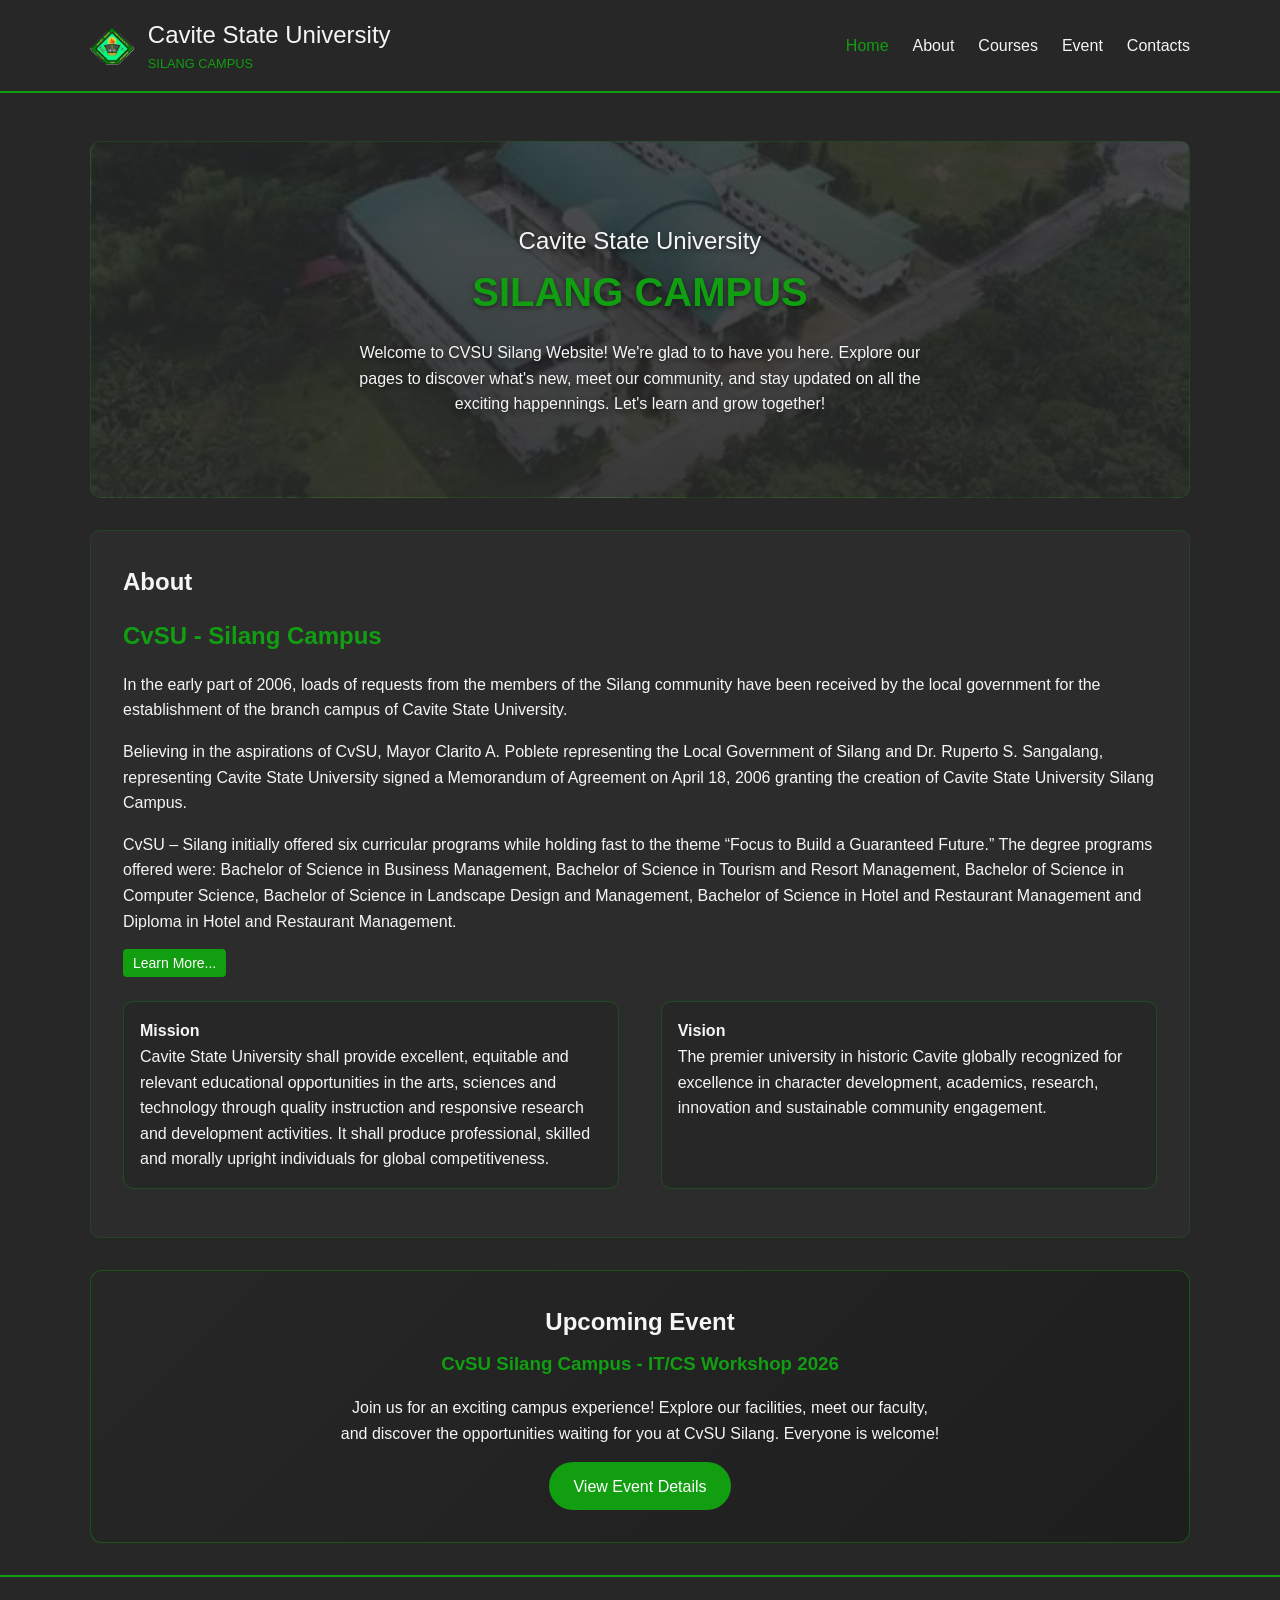
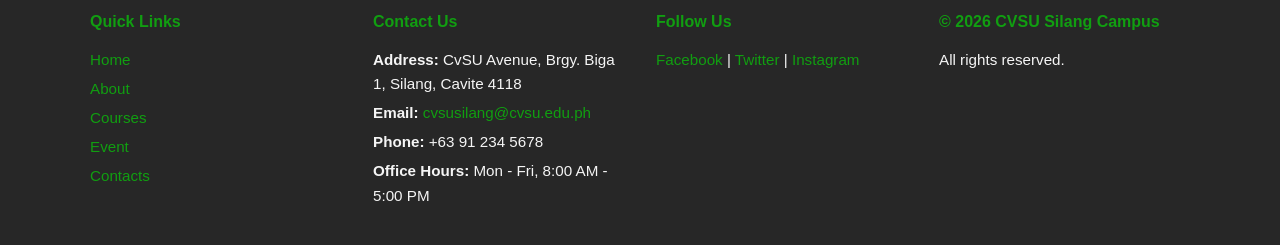
==== commit b3537b27: "Add About page and update navigation links for consistency" ====
--- a/index.html
+++ b/index.html
@@ -22,8 +22,8 @@
         </span>
         <nav class="navigation-bar">
           <ul>
-            <li><a href="index.html">Home</a></li>
-            <li><a href="index.html#about">About</a></li>
+            <li><a href="index.html" class="active">Home</a></li>
+            <li><a href="about.html">About</a></li>
             <li><a href="courses.html">Courses</a></li>
             <li><a href="events.html">Event</a></li>
             <li><a href="contact.html">Contacts</a></li>
@@ -46,7 +46,7 @@
         </section>
         <section class="about-section" id="about">
           <h2>
-            About
+            <span> About </span>
             <span class="highlight"> CvSU - Silang Campus </span>
           </h2>
           <span>
@@ -71,6 +71,8 @@
             Restaurant Management and Diploma in Hotel and Restaurant
             Management.
           </span>
+          <a href="about.html" class="btn-more"> Learn More... </a>
+          <br />
           <br />
           <div style="display: flex; justify-content: space-between; gap: 1rem">
             <span class="mission card">
@@ -113,7 +115,7 @@
           <h4>Quick Links</h4>
           <ul>
             <li><a href="index.html">Home</a></li>
-            <li><a href="index.html#about">About</a></li>
+            <li><a href="about.html">About</a></li>
             <li><a href="courses.html">Courses</a></li>
             <li><a href="events.html">Event</a></li>
             <li><a href="contact.html">Contacts</a></li>
--- a/css/styles.css
+++ b/css/styles.css
@@ -83,10 +83,18 @@
   text-decoration: none;
   color: #f5f5f5;
   transition: 0.3s;
+  padding: 0.25rem 0;
 }
 
 .navigation-bar a:hover {
+  color: rgba(17, 158, 17, 0.75);
+  border-bottom: 2px solid rgba(17, 158, 17, 0.75);
+}
+
+/* Active Nav Button */
+.navigation-bar a.active {
   color: rgba(17, 158, 17, 1);
+  font-weight: 500;
 }
 
 /* HOME SECTION */
@@ -298,7 +306,18 @@
   z-index: 2;
 }
 
+.btn-more:hover,
 .btn-event:hover {
   background: rgb(12, 120, 12);
   transform: scale(1.05);
 }
+
+.btn-more {
+  background-color: rgba(17, 158, 17, 1);
+  color: #fff;
+  padding: 6px 10px;
+  text-decoration: none;
+  border-radius: 4px;
+  font-size: 14px;
+  transition: 0.3s;
+}
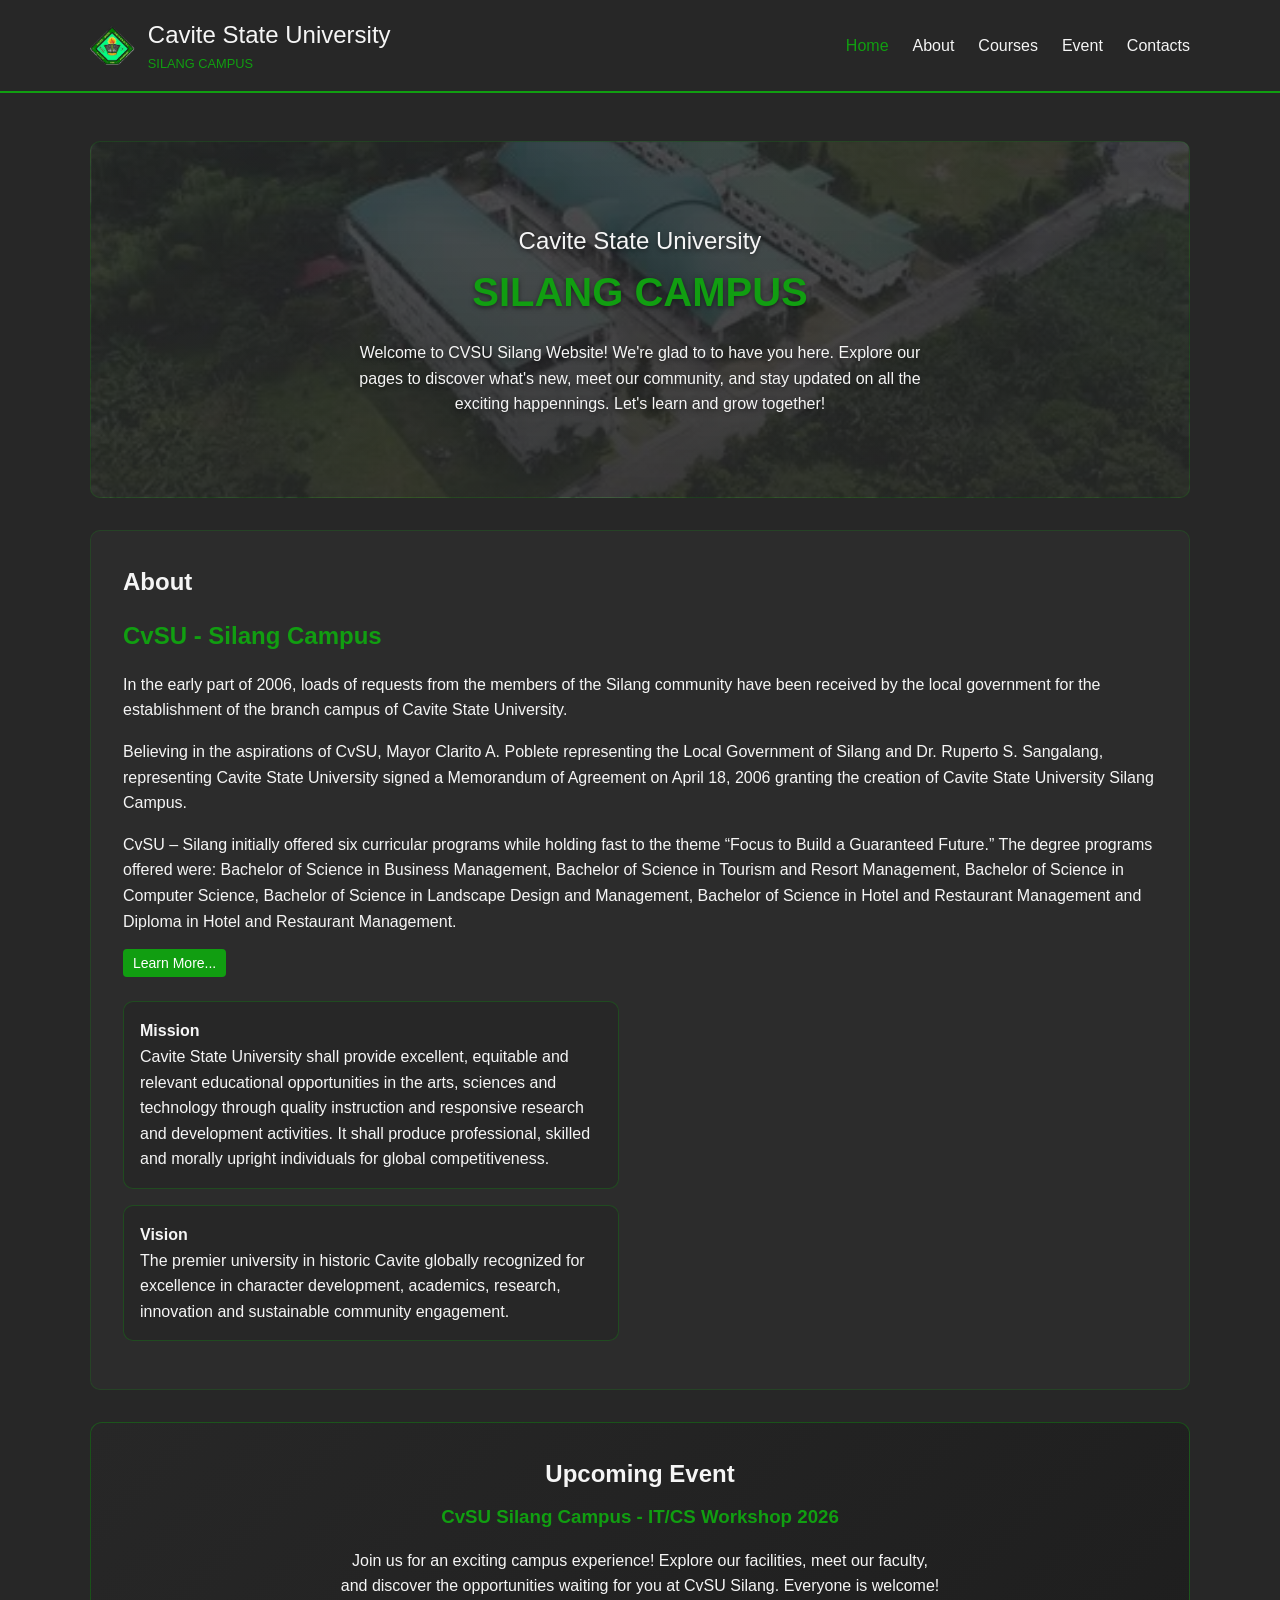
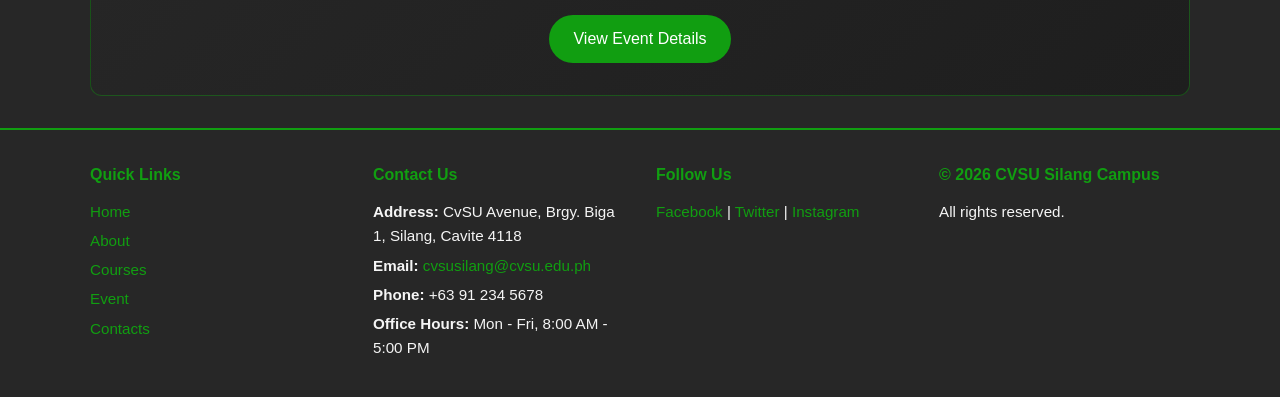
==== commit 9d510734: "Add mission-vision grid layout for improved section styling" ====
--- a/index.html
+++ b/index.html
@@ -74,7 +74,7 @@
           <a href="about.html" class="btn-more"> Learn More... </a>
           <br />
           <br />
-          <div style="display: flex; justify-content: space-between; gap: 1rem">
+          <div class="mission-vision-grid">
             <span class="mission card">
               <h4>Mission</h4>
               Cavite State University shall provide excellent, equitable and
--- a/css/styles.css
+++ b/css/styles.css
@@ -261,6 +261,12 @@
   .card {
     width: 100%;
   }
+
+  .mission-vision-grid {
+    display: flex;
+    flex-direction: column;
+    gap: 1.5rem;
+  }
 }
 
 /* EVENT INVITE SECTION */
